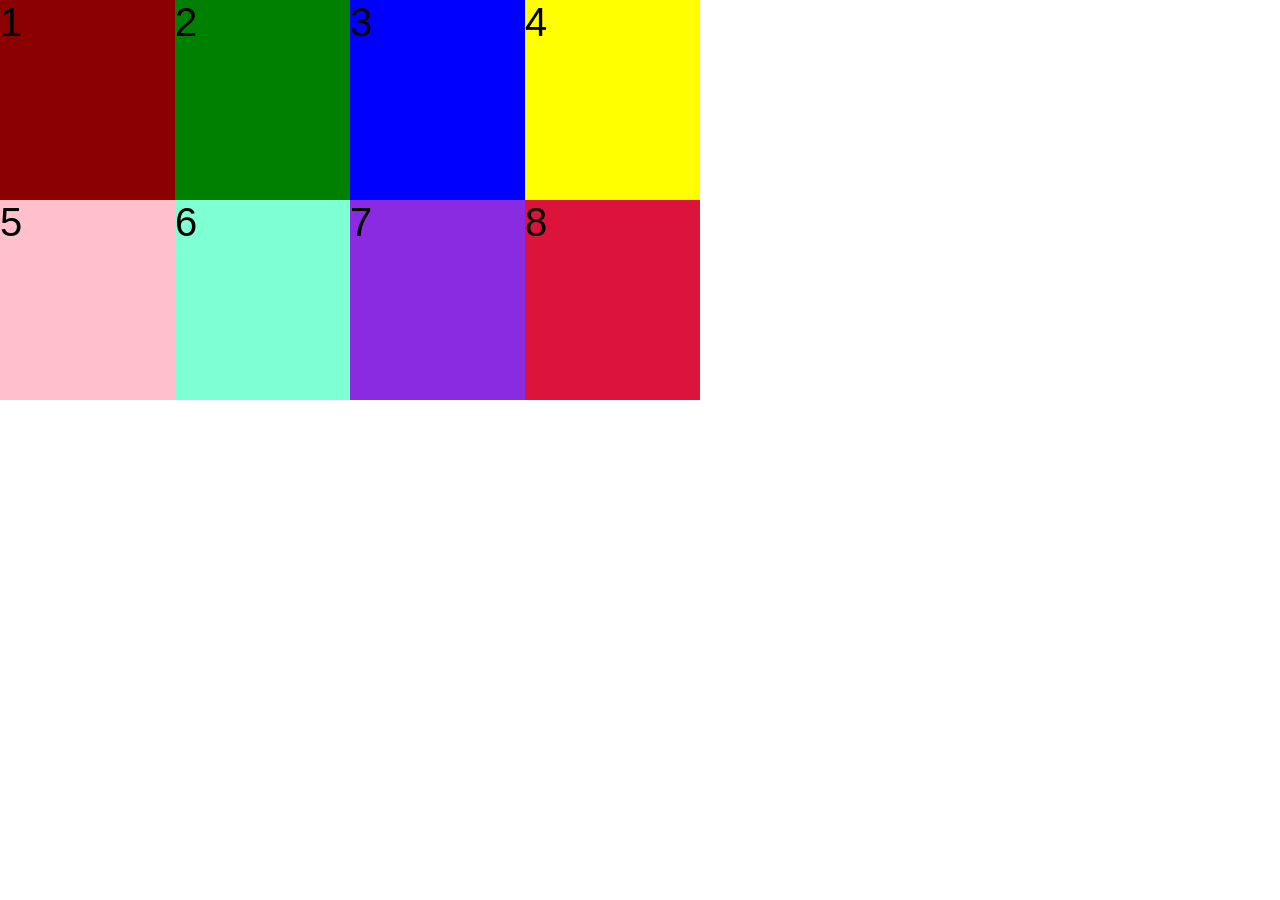
==== HTML-CSS-JS/11-grid-layout/index.html @ f59e138e "Keep original structure, upload only HTML and CSS files" ====
<!doctype html>
<html lang="en">
  <head>
    <meta charset="UTF-8" />
    <meta name="viewport" content="width=device-width, initial-scale=1.0" />
    <title>Document</title>
    <link rel="stylesheet" href="grid-css.css" />
  </head>
  <body>
    <div class="grid-container">
      <div class="grid-item-1">1</div>
      <div class="grid-item-2">2</div>
      <div class="grid-item-3">3</div>
      <div class="grid-item-4">4</div>
      <div class="grid-item-5">5</div>
      <div class="grid-item-6">6</div>
      <div class="grid-item-7">7</div>
      <div class="grid-item-8">8</div>
    </div>
  </body>
</html>
---- HTML-CSS-JS/11-grid-layout/grid-css.css ----
* {
  margin: 0;
  padding: 0;
  box-sizing: border-box;
  font-family: gilroy, sans-serif;
}

html,
body {
  height: 100%;
  width: 100%;
}

.grid-container {
  /* height: 100vh; */
  font-size: 40px;
  display: grid;

  /* Grid Properties  */
  grid-template-columns: repeat(4, 1fr);
  grid-template-rows: repeat(2, 1fr);
  width: 700px;
  height: 400px;
}

.grid-item-1 {
  background-color: darkred;
}
.grid-item-2 {
  background-color: green;
}
.grid-item-3 {
  background-color: blue;
}
.grid-item-4 {
  background-color: yellow;
}
.grid-item-5 {
  background-color: pink;
}
.grid-item-6 {
  background-color: aquamarine;
}
.grid-item-7 {
  background-color: blueviolet;
}
.grid-item-8 {
  background-color: crimson;
}
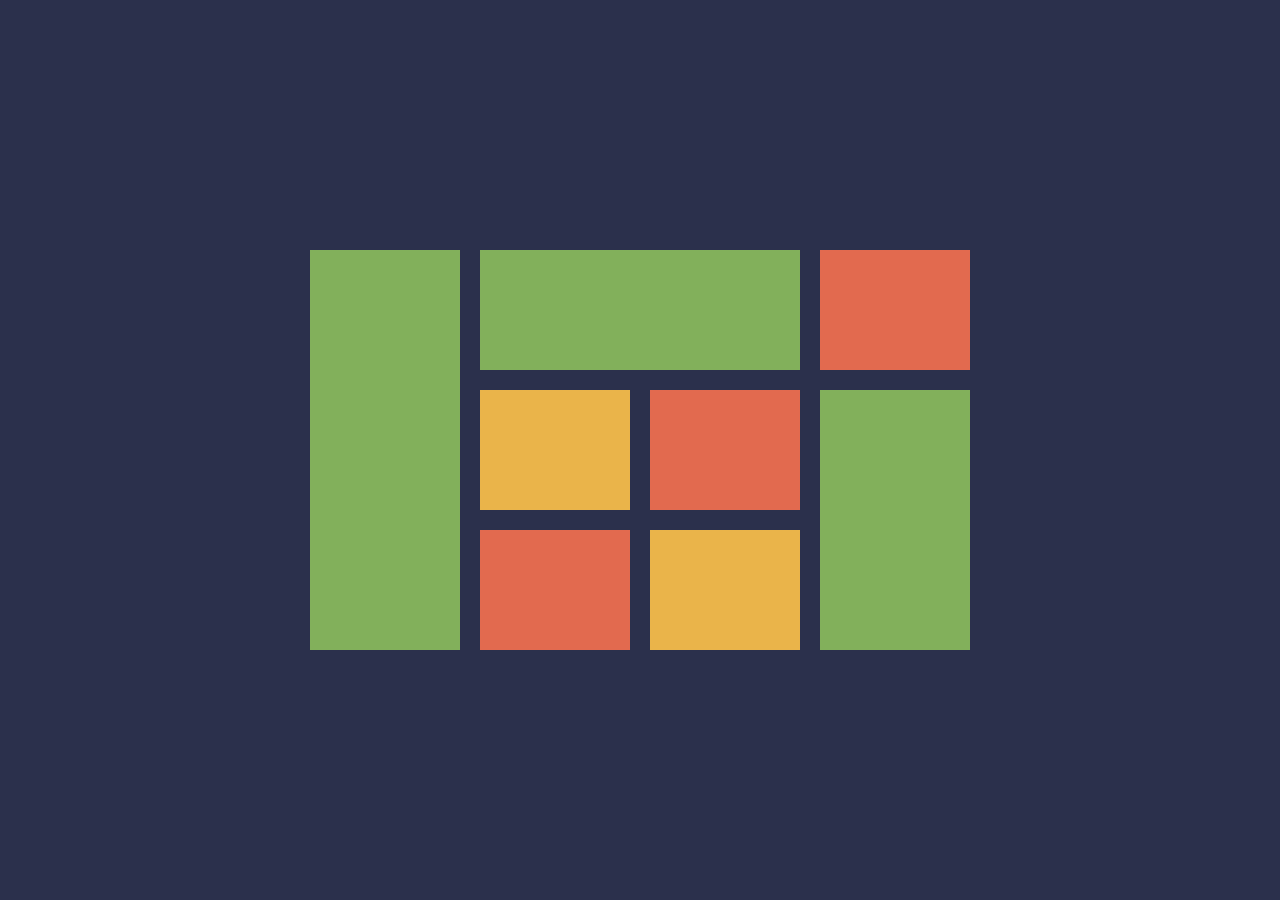
==== commit b13a49aa: "update grid layout" ====
--- a/HTML-CSS-JS/11-grid-layout/index.html
+++ b/HTML-CSS-JS/11-grid-layout/index.html
@@ -8,14 +8,14 @@
   </head>
   <body>
     <div class="grid-container">
-      <div class="grid-item-1">1</div>
-      <div class="grid-item-2">2</div>
-      <div class="grid-item-3">3</div>
-      <div class="grid-item-4">4</div>
-      <div class="grid-item-5">5</div>
-      <div class="grid-item-6">6</div>
-      <div class="grid-item-7">7</div>
-      <div class="grid-item-8">8</div>
+      <div class="grid-item-1"></div>
+      <div class="grid-item-2"></div>
+      <div class="grid-item-3"></div>
+      <div class="grid-item-4"></div>
+      <div class="grid-item-5"></div>
+      <div class="grid-item-6"></div>
+      <div class="grid-item-7"></div>
+      <div class="grid-item-8"></div>
     </div>
   </body>
 </html>
--- a/HTML-CSS-JS/11-grid-layout/grid-css.css
+++ b/HTML-CSS-JS/11-grid-layout/grid-css.css
@@ -9,41 +9,64 @@
 body {
   height: 100%;
   width: 100%;
+  background-color: #2b304c;
+  display: flex;
+  justify-content: center;
+  align-items: center;
 }
 
 .grid-container {
-  /* height: 100vh; */
-  font-size: 40px;
   display: grid;
-
-  /* Grid Properties  */
-  grid-template-columns: repeat(4, 1fr);
-  grid-template-rows: repeat(2, 1fr);
-  width: 700px;
-  height: 400px;
+  grid-template-columns: repeat(4, 150px);
+  grid-template-rows: repeat(3, 120px);
+  row-gap: 20px;
+  column-gap: 20px;
 }
 
 .grid-item-1 {
-  background-color: darkred;
+  background-color: #82b05b;
+  grid-column: 1 / 2;
+  grid-row: 1 / 4;
 }
+
 .grid-item-2 {
-  background-color: green;
+  background-color: #82b05b;
+  grid-column: 2 / 4;
+  grid-row: 1 / 2;
 }
+
 .grid-item-3 {
-  background-color: blue;
+  background-color: #e26a4f;
+  grid-column: 4 / 5;
+  grid-row: 1 / 2;
 }
+
 .grid-item-4 {
-  background-color: yellow;
+  background-color: #eab44a;
+  grid-column: 2 / 3;
+  grid-row: 2 / 3;
 }
+
 .grid-item-5 {
-  background-color: pink;
+  background-color: #e26a4f;
+  grid-column: 3 / 4;
+  grid-row: 2 / 3;
 }
+
 .grid-item-6 {
-  background-color: aquamarine;
+  background-color: #e26a4f;
+  grid-column: 2 / 3;
+  grid-row: 3 / 4;
 }
+
 .grid-item-7 {
-  background-color: blueviolet;
+  background-color: #eab44a;
+  grid-column: 3 / 4;
+  grid-row: 3 / 4;
 }
+
 .grid-item-8 {
-  background-color: crimson;
+  background-color: #82b05b;
+  grid-column: 4 / 5;
+  grid-row: 2 / 4;
 }
